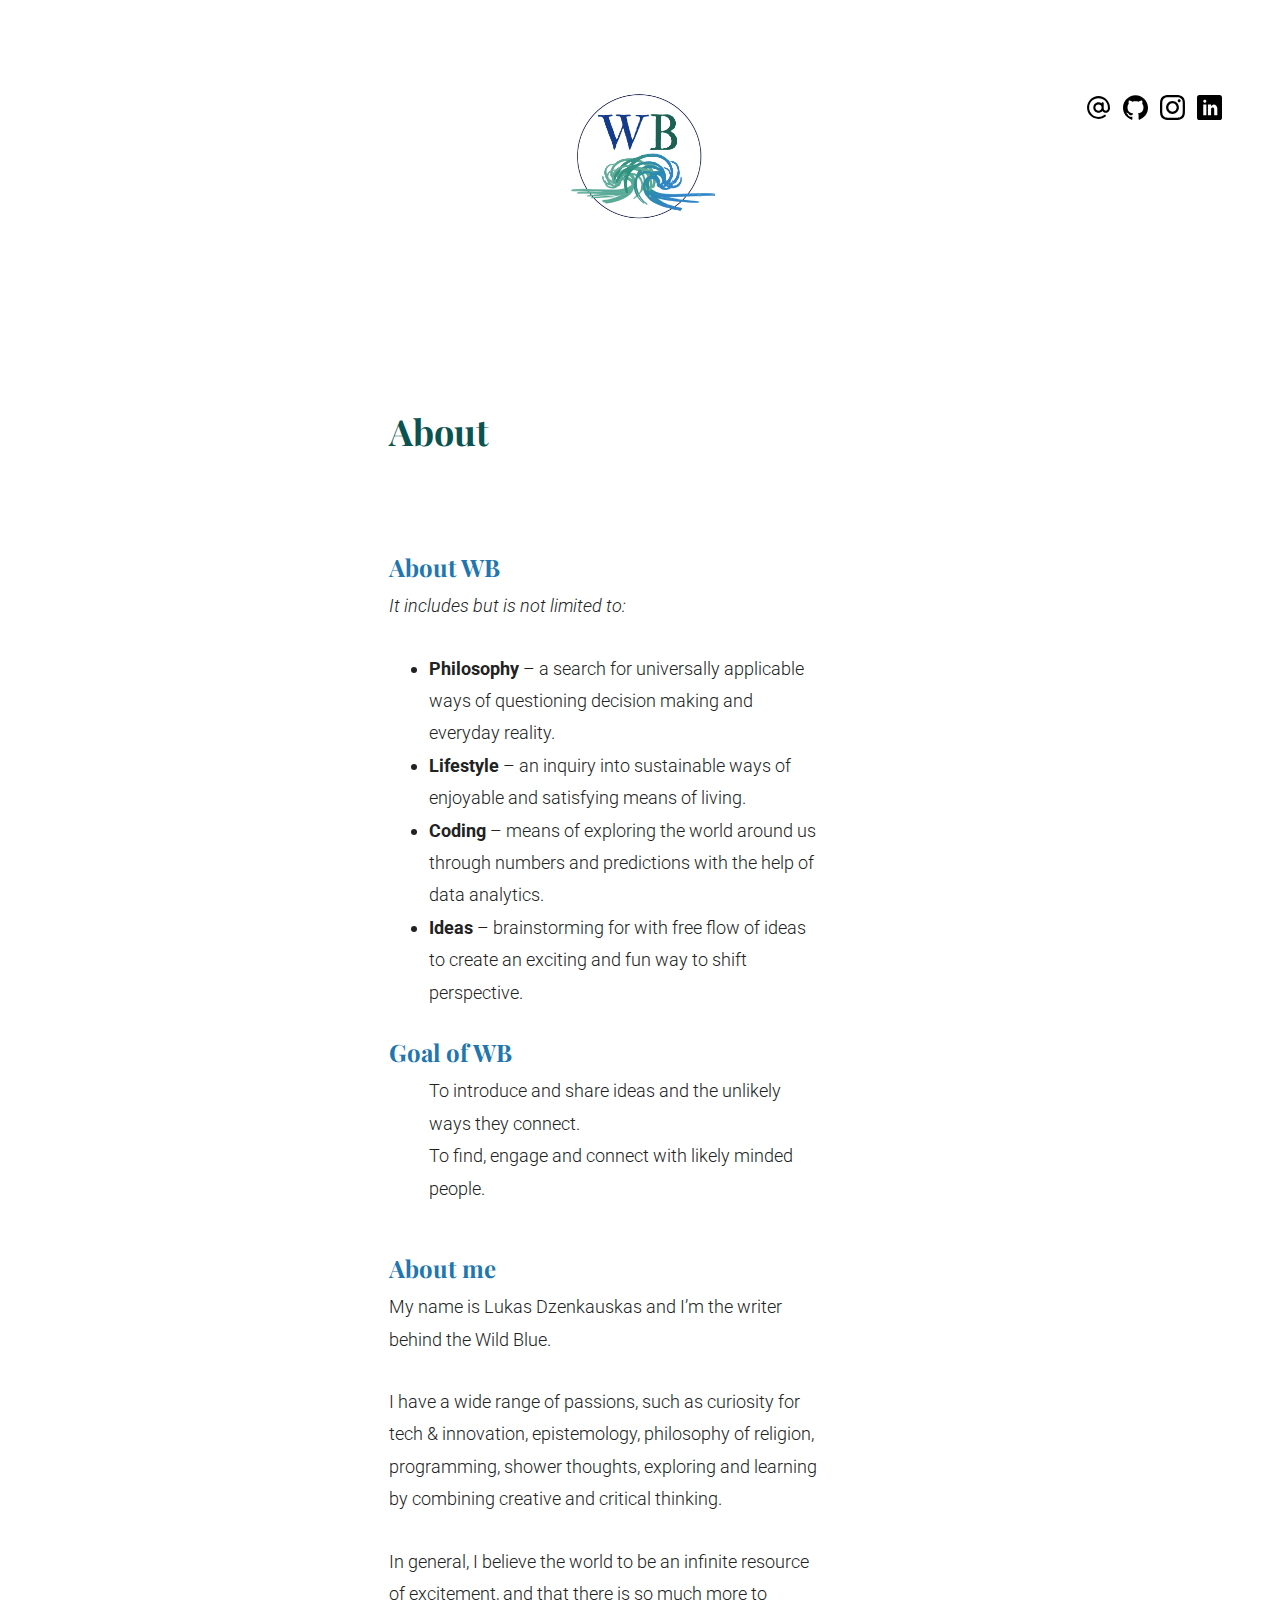
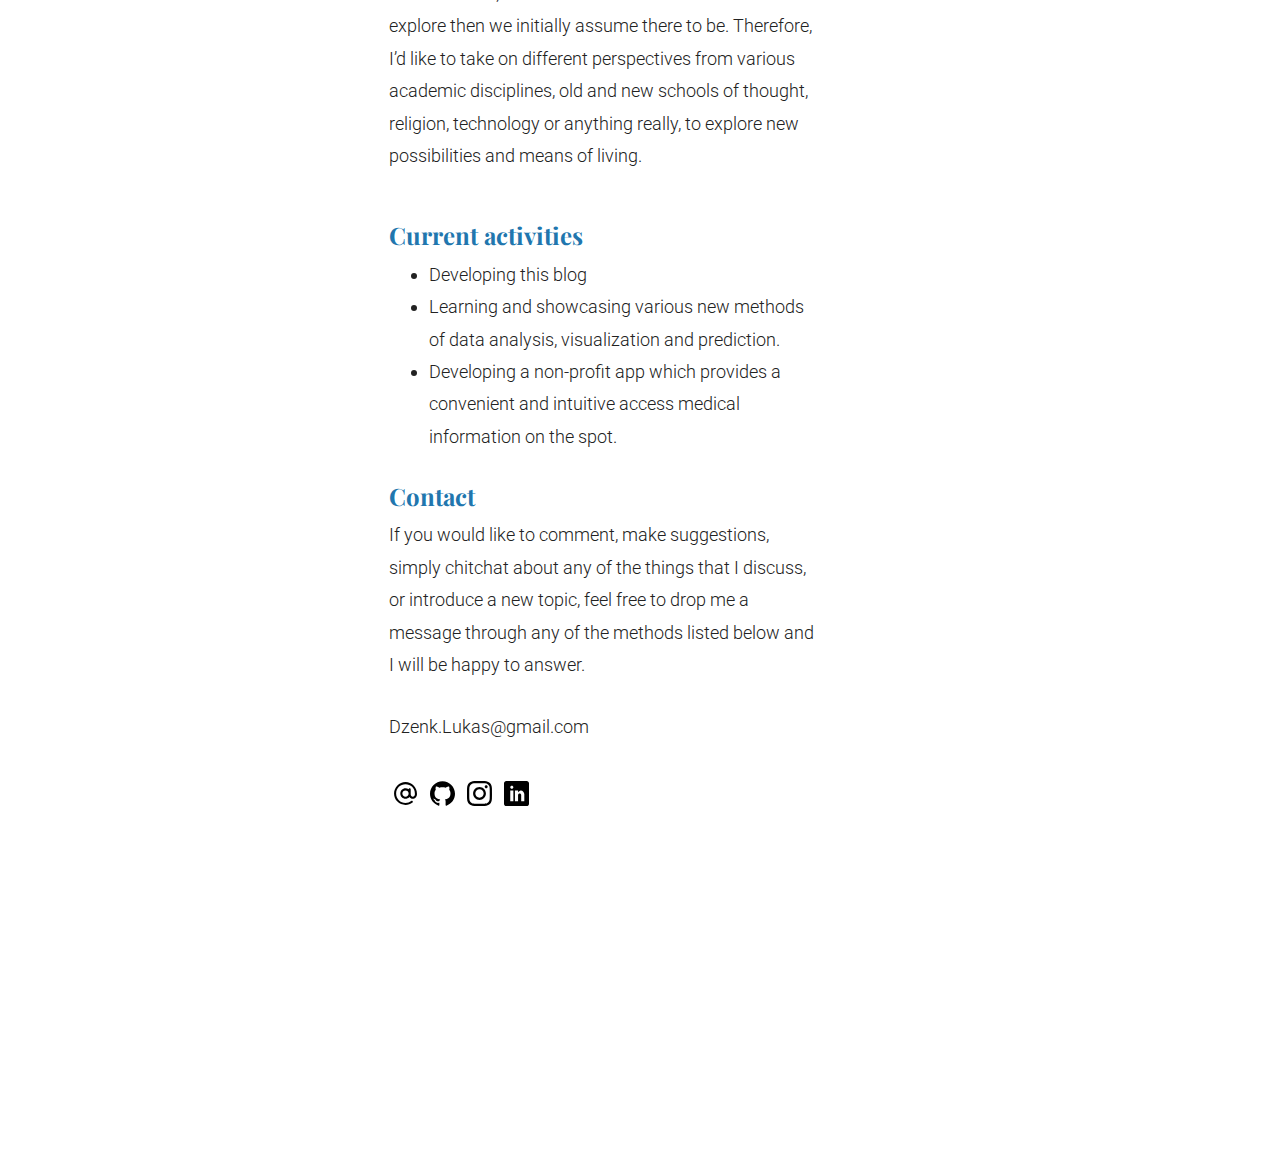
==== About.html @ efb1cafd "Add files via upload" ====
<!DOCTYPE html>
<!--[if lt IE 7]>      <html class="no-js lt-ie9 lt-ie8 lt-ie7"> <![endif]-->
<!--[if IE 7]>         <html class="no-js lt-ie9 lt-ie8"> <![endif]-->
<!--[if IE 8]>         <html class="no-js lt-ie9"> <![endif]-->
<!--[if gt IE 8]><!--> <html class="no-js"> <!--<![endif]-->
	<head>
	<meta charset="utf-8">
	<meta http-equiv="X-UA-Compatible" content="IE=edge">
	<title>WB &mdash; About</title> <!-- ########### TITLE OF THE TAB ##########-->
	<meta name="viewport" content="width=device-width, initial-scale=1">
	<meta name="description" content="Description about the blog and it's contents" /> <!-- ########### INSERT DESCRIPTION ##########-->
	<meta name="keywords" content="About me, information, contact" /> <!-- ########### INSERT KEYWORDS ##########-->
	<meta name="author" content="Lukas Dzenkauskas, L.D., WB, Wild Blue" /> <!-- ########### AUTHOR META DATA ##########-->


  	<!-- Facebook and Twitter integration -->
	<meta property="og:title" content=""/>
	<meta property="og:image" content=""/>
	<meta property="og:url" content=""/>
	<meta property="og:site_name" content="Wild Blue"/>
	<meta property="og:description" content="About"/>
	<!-- Place favicon.ico and apple-touch-icon.png in the root directory -->
	<link rel="shortcut icon" href="images/logos/favicon4.svg">
    
	<!-- Google Fonts -->
	<link href='http://fonts.googleapis.com/css?family=Playfair+Display:400,700,400italic|Roboto:400,300,700' rel='stylesheet' type='text/css'>
	<!-- Animate -->
	<link rel="stylesheet" href="css/animate.css">
	<!-- Icomoon -->
	<link rel="stylesheet" href="css/icomoon.css">
	<!-- Bootstrap  -->
	<link rel="stylesheet" href="css/bootstrap.css">

	<link rel="stylesheet" href="css/style.css">


	<!-- Modernizr JS -->
	<script src="js/modernizr-2.6.2.min.js"></script>
	<!-- FOR IE9 below -->
	<!--[if lt IE 9]>
	<script src="js/respond.min.js"></script>
	<![endif]-->

	</head>
	<body>
	<!-- END #fh5co-offcanvas -->
	<header id="fh5co-header">
		
		<div class="container-fluid">

			<div class="row">
				<!--<a href="#" class="js-fh5co-nav-toggle fh5co-nav-toggle"><i></i></a>-->
				<ul class="fh5co-social animate-box-2">
                    <li><a href="mailto:Dzenk.Lukas@gmail.com"><img src="images/SVG/at.svg" width="25px"></a></li>
                    <li><a href="https://github.com/LukasDZN"><img src="images/SVG/gh.svg" width="25px"></a></li>
                    <li><a href="https://www.instagram.com/lukasdzen/"><img src="images/SVG/ig.svg" width="25px"></a></li>
                    <li><a href="https://www.linkedin.com/in/lukasdzenkauskas/"><img src="images/SVG/linkedin.svg" width="25px"></a></li>
				</ul>
				<div class="col-lg-12 col-md-12 text-center">
                        <a href="index.html"><img src="images/logos/logo4.jpg" width="150px" class="center"></a>
                    <!--<h1 id="fh5co-logo"><a href="index.html">WBT</a></h1> <!-- ########### Website title (above article) ##########-->
				</div>

			</div>
		
		</div>

	</header>
	<!--<a href="#" class="fh5co-post-prev"><span><i class="icon-chevron-left"></i> Prev</span></a>
	<a href="#" class="fh5co-post-next"><span>Next <i class="icon-chevron-right"></i></span></a>
	<!-- END #fh5co-header --> <!-- ########### PREV AND NEXT BUTTONS ##########-->
        
	<div class="container-fluid">
        
		<div class="row fh5co-post-entry single-entry">

			<article class="col-lg-8 col-lg-offset-3 col-md-8 col-md-offset-2 col-sm-8 col-sm-offset-2 col-xs-12 col-xs-offset-0">
            
            <div class="col-lg-12 col-lg-offset- col-md-12 col-md-offset-0 col-sm-12 col-sm-offset-0 col-xs-12 col-xs-offset-0 text-left content-article">
            <h1><strong>About</strong></h1> <!-- ########### Article title ##########-->
            </div>

				<span class="fh5co-meta fh5co-date animate-box-2"></span> <!-- ########### Date of the article ##########-->
				
				<div class="col-lg-12 col-lg-offset-0 col-md-12 col-md-offset-0 col-sm-12 col-sm-offset-0 col-xs-12 col-xs-offset-0 text-left content-article">
					<div class="row">
                        
						<div class="col-lg-8 cp-r animate-box-2">
                            <h3><strong>About WB</strong></h3>
                            <p><em>It includes but is not limited to:</em></p> 
                            <ul>
                            <li><strong>Philosophy</strong> – a search for universally applicable ways of questioning decision making and everyday reality.</li>

                            <li><strong>Lifestyle</strong> – an inquiry into sustainable ways of enjoyable and satisfying means of living.</li>

                            <li><strong>Coding</strong> – means of exploring the world around us through numbers and predictions with the help of data analytics.</li> 

                            <li><strong>Ideas</strong> – brainstorming for with free flow of ideas to create an exciting and fun way to shift perspective.</li>
                            </ul>
						</div>
					</div>
                    
                    <div class="row">
						<div class="col-lg-8 cp-r animate-box-2">
                            <h3><strong>Goal of WB</strong></h3>
                            <ul>
                            <p>To introduce and share ideas and the unlikely ways they connect.<br>
                            To find, engage and connect with likely minded people.</p>
                            </ul>
						</div>
					</div>
                    
                    <div class="row">
						<div class="col-lg-8 cp-r animate-box-2">
                            <h3><strong>About me</strong></h3>
                            <p>My name is Lukas Dzenkauskas and I’m the writer behind the Wild Blue.</p>

                            <p>I have a wide range of passions, such as curiosity for tech &amp; innovation, epistemology, philosophy of religion, programming, shower thoughts, exploring and learning by combining creative and critical thinking.</p>

                            <p>In general, I believe the world to be an infinite resource of excitement, and that there is so much more to explore then we initially assume there to be. Therefore, I’d like to take on different perspectives from various academic disciplines, old and new schools of thought, religion, technology or anything really, to explore new possibilities and means of living.</p>
						</div>
					</div>
                    
                    <div class="row">
						<div class="col-lg-8 cp-r animate-box-2">
                            <h3><strong>Current activities</strong></h3>
                            <ul>
                                <li>Developing this blog</li>
                                <li>Learning and showcasing various new methods of data analysis, visualization and prediction.</li>
                                <li>Developing a non-profit app which provides a convenient and intuitive access medical information on the spot.</li>
                            </ul>
                        </div>
                    </div>
                    
                    <div class="row">
						<div class="col-lg-8 cp-r animate-box-2">
                            <h3><strong>Contact</strong></h3>
                            <p>If you would like to comment, make suggestions, simply chitchat about any of the things that I discuss, or introduce a new topic, feel free to drop me a message through any of the methods listed below and I will be happy to answer.</p>
                            <p>Dzenk.Lukas@gmail.com</p>
                            <ul class="fh5co-social">
                            <li><a href="mailto:Dzenk.Lukas@gmail.com"><img src="images/SVG/at.svg" width="25px"></a></li>
                            <li><a href="https://github.com/LukasDZN"><img src="images/SVG/gh.svg" width="25px"></a></li>
                            <li><a href="https://www.instagram.com/lukasdzen/"><img src="images/SVG/ig.svg" width="25px"></a></li>
                            <li><a href="https://www.linkedin.com/in/lukasdzenkauskas/"><img src="images/SVG/linkedin.svg" width="25px"></a></li>
                            </ul>
                        </div>
                    </div>
                        
                    <div class="container-fluid">
			         <div class="row">
                    <div><p><font color="white">.</font></p></div>
			         </div>
		              </div>
				    </div>
            </article>
        </div>
	</div>

	<footer id="fh5co-footer">
		<p><small><br></small></p> <!-- ########### End signature ##########-->
	</footer>
	
	<!-- jQuery -->
	<script src="js/jquery.min.js"></script>
	<!-- jQuery Easing -->
	<script src="js/jquery.easing.1.3.js"></script>
	<!-- Bootstrap -->
	<script src="js/bootstrap.min.js"></script>
	<!-- Waypoints -->
	<script src="js/jquery.waypoints.min.js"></script>
	<!-- Main JS -->
	<script src="js/main.js"></script>

	</body>
</html>
---- css/icomoon.css ----
@font-face {
    font-family: 'icomoon';
    src:    url('../fonts/icomoon/icomoon.eot?85cwyn');
    src:    url('../fonts/icomoon/icomoon.eot?85cwyn#iefix') format('embedded-opentype'),
        url('../fonts/icomoon/icomoon.ttf?85cwyn') format('truetype'),
        url('../fonts/icomoon/icomoon.woff?85cwyn') format('woff'),
        url('../fonts/icomoon/icomoon.svg?85cwyn#icomoon') format('svg');
    font-weight: normal;
    font-style: normal;
}

[class^="icon-"], [class*=" icon-"] {
    /* use !important to prevent issues with browser extensions that change fonts */
    font-family: 'icomoon' !important;
    speak: none;
    font-style: normal;
    font-weight: normal;
    font-variant: normal;
    text-transform: none;
    line-height: 1;

    /* Better Font Rendering =========== */
    -webkit-font-smoothing: antialiased;
    -moz-osx-font-smoothing: grayscale;
}

.icon-add-to-list:before {
    content: "\e900";
}
.icon-classic-computer:before {
    content: "\e901";
}
.icon-controller-fast-backward:before {
    content: "\e902";
}
.icon-creative-commons-attribution:before {
    content: "\e903";
}
.icon-creative-commons-noderivs:before {
    content: "\e904";
}
.icon-creative-commons-noncommercial-eu:before {
    content: "\e905";
}
.icon-creative-commons-noncommercial-us:before {
    content: "\e906";
}
.icon-creative-commons-public-domain:before {
    content: "\e907";
}
.icon-creative-commons-remix:before {
    content: "\e908";
}
.icon-creative-commons-share:before {
    content: "\e909";
}
.icon-creative-commons-sharealike:before {
    content: "\e90a";
}
.icon-creative-commons:before {
    content: "\e90b";
}
.icon-document-landscape:before {
    content: "\e90c";
}
.icon-remove-user:before {
    content: "\e90d";
}
.icon-warning:before {
    content: "\e90e";
}
.icon-arrow-bold-down:before {
    content: "\e90f";
}
.icon-arrow-bold-left:before {
    content: "\e910";
}
.icon-arrow-bold-right:before {
    content: "\e911";
}
.icon-arrow-bold-up:before {
    content: "\e912";
}
.icon-arrow-down:before {
    content: "\e913";
}
.icon-arrow-left:before {
    content: "\e914";
}
.icon-arrow-long-down:before {
    content: "\e915";
}
.icon-arrow-long-left:before {
    content: "\e916";
}
.icon-arrow-long-right:before {
    content: "\e917";
}
.icon-arrow-long-up:before {
    content: "\e918";
}
.icon-arrow-right:before {
    content: "\e919";
}
.icon-arrow-up:before {
    content: "\e91a";
}
.icon-arrow-with-circle-down:before {
    content: "\e91b";
}
.icon-arrow-with-circle-left:before {
    content: "\e91c";
}
.icon-arrow-with-circle-right:before {
    content: "\e91d";
}
.icon-arrow-with-circle-up:before {
    content: "\e91e";
}
.icon-bookmark:before {
    content: "\e91f";
}
.icon-bookmarks:before {
    content: "\e920";
}
.icon-chevron-down:before {
    content: "\e921";
}
.icon-chevron-left:before {
    content: "\e922";
}
.icon-chevron-right:before {
    content: "\e923";
}
.icon-chevron-small-down:before {
    content: "\e924";
}
.icon-chevron-small-left:before {
    content: "\e925";
}
.icon-chevron-small-right:before {
    content: "\e926";
}
.icon-chevron-small-up:before {
    content: "\e927";
}
.icon-chevron-thin-down:before {
    content: "\e928";
}
.icon-chevron-thin-left:before {
    content: "\e929";
}
.icon-chevron-thin-right:before {
    content: "\e92a";
}
.icon-chevron-thin-up:before {
    content: "\e92b";
}
.icon-chevron-up:before {
    content: "\e92c";
}
.icon-chevron-with-circle-down:before {
    content: "\e92d";
}
.icon-chevron-with-circle-left:before {
    content: "\e92e";
}
.icon-chevron-with-circle-right:before {
    content: "\e92f";
}
.icon-chevron-with-circle-up:before {
    content: "\e930";
}
.icon-cloud:before {
    content: "\e931";
}
.icon-controller-fast-forward:before {
    content: "\e932";
}
.icon-controller-jump-to-start:before {
    content: "\e933";
}
.icon-controller-next:before {
    content: "\e934";
}
.icon-controller-paus:before {
    content: "\e935";
}
.icon-controller-play:before {
    content: "\e936";
}
.icon-controller-record:before {
    content: "\e937";
}
.icon-controller-stop:before {
    content: "\e938";
}
.icon-controller-volume:before {
    content: "\e939";
}
.icon-dot-single:before {
    content: "\e93a";
}
.icon-dots-three-horizontal:before {
    content: "\e93b";
}
.icon-dots-three-vertical:before {
    content: "\e93c";
}
.icon-dots-two-horizontal:before {
    content: "\e93d";
}
.icon-dots-two-vertical:before {
    content: "\e93e";
}
.icon-download:before {
    content: "\e93f";
}
.icon-emoji-flirt:before {
    content: "\e940";
}
.icon-flow-branch:before {
    content: "\e941";
}
.icon-flow-cascade:before {
    content: "\e942";
}
.icon-flow-line:before {
    content: "\e943";
}
.icon-flow-parallel:before {
    content: "\e944";
}
.icon-flow-tree:before {
    content: "\e945";
}
.icon-install:before {
    content: "\e946";
}
.icon-layers:before {
    content: "\e947";
}
.icon-open-book:before {
    content: "\e948";
}
.icon-resize-100:before {
    content: "\e949";
}
.icon-resize-full-screen:before {
    content: "\e94a";
}
.icon-save:before {
    content: "\e94b";
}
.icon-select-arrows:before {
    content: "\e94c";
}
.icon-sound-mute:before {
    content: "\e94d";
}
.icon-sound:before {
    content: "\e94e";
}
.icon-trash:before {
    content: "\e94f";
}
.icon-triangle-down:before {
    content: "\e950";
}
.icon-triangle-left:before {
    content: "\e951";
}
.icon-triangle-right:before {
    content: "\e952";
}
.icon-triangle-up:before {
    content: "\e953";
}
.icon-uninstall:before {
    content: "\e954";
}
.icon-upload-to-cloud:before {
    content: "\e955";
}
.icon-upload:before {
    content: "\e956";
}
.icon-add-user:before {
    content: "\e957";
}
.icon-address:before {
    content: "\e958";
}
.icon-adjust:before {
    content: "\e959";
}
.icon-air:before {
    content: "\e95a";
}
.icon-aircraft-landing:before {
    content: "\e95b";
}
.icon-aircraft-take-off:before {
    content: "\e95c";
}
.icon-aircraft:before {
    content: "\e95d";
}
.icon-align-bottom:before {
    content: "\e95e";
}
.icon-align-horizontal-middle:before {
    content: "\e95f";
}
.icon-align-left:before {
    content: "\e960";
}
.icon-align-right:before {
    content: "\e961";
}
.icon-align-top:before {
    content: "\e962";
}
.icon-align-vertical-middle:before {
    content: "\e963";
}
.icon-archive:before {
    content: "\e964";
}
.icon-area-graph:before {
    content: "\e965";
}
.icon-attachment:before {
    content: "\e966";
}
.icon-awareness-ribbon:before {
    content: "\e967";
}
.icon-back-in-time:before {
    content: "\e968";
}
.icon-back:before {
    content: "\e969";
}
.icon-bar-graph:before {
    content: "\e96a";
}
.icon-battery:before {
    content: "\e96b";
}
.icon-beamed-note:before {
    content: "\e96c";
}
.icon-bell:before {
    content: "\e96d";
}
.icon-blackboard:before {
    content: "\e96e";
}
.icon-block:before {
    content: "\e96f";
}
.icon-book:before {
    content: "\e970";
}
.icon-bowl:before {
    content: "\e971";
}
.icon-box:before {
    content: "\e972";
}
.icon-briefcase:before {
    content: "\e973";
}
.icon-browser:before {
    content: "\e974";
}
.icon-brush:before {
    content: "\e975";
}
.icon-bucket:before {
    content: "\e976";
}
.icon-cake:before {
    content: "\e977";
}
.icon-calculator:before {
    content: "\e978";
}
.icon-calendar:before {
    content: "\e979";
}
.icon-camera:before {
    content: "\e97a";
}
.icon-ccw:before {
    content: "\e97b";
}
.icon-chat:before {
    content: "\e97c";
}
.icon-check:before {
    content: "\e97d";
}
.icon-circle-with-cross:before {
    content: "\e97e";
}
.icon-circle-with-minus:before {
    content: "\e97f";
}
.icon-circle-with-plus:before {
    content: "\e980";
}
.icon-circle:before {
    content: "\e981";
}
.icon-circular-graph:before {
    content: "\e982";
}
.icon-clapperboard:before {
    content: "\e983";
}
.icon-clipboard:before {
    content: "\e984";
}
.icon-clock:before {
    content: "\e985";
}
.icon-code:before {
    content: "\e986";
}
.icon-cog:before {
    content: "\e987";
}
.icon-colours:before {
    content: "\e988";
}
.icon-compass:before {
    content: "\e989";
}
.icon-copy:before {
    content: "\e98a";
}
.icon-credit-card:before {
    content: "\e98b";
}
.icon-credit:before {
    content: "\e98c";
}
.icon-cross:before {
    content: "\e98d";
}
.icon-cup:before {
    content: "\e98e";
}
.icon-cw:before {
    content: "\e98f";
}
.icon-cycle:before {
    content: "\e990";
}
.icon-database:before {
    content: "\e991";
}
.icon-dial-pad:before {
    content: "\e992";
}
.icon-direction:before {
    content: "\e993";
}
.icon-document:before {
    content: "\e994";
}
.icon-documents:before {
    content: "\e995";
}
.icon-drink:before {
    content: "\e996";
}
.icon-drive:before {
    content: "\e997";
}
.icon-drop:before {
    content: "\e998";
}
.icon-edit:before {
    content: "\e999";
}
.icon-email:before {
    content: "\e99a";
}
.icon-emoji-happy:before {
    content: "\e99b";
}
.icon-emoji-neutral:before {
    content: "\e99c";
}
.icon-emoji-sad:before {
    content: "\e99d";
}
.icon-erase:before {
    content: "\e99e";
}
.icon-eraser:before {
    content: "\e99f";
}
.icon-export:before {
    content: "\e9a0";
}
.icon-eye:before {
    content: "\e9a1";
}
.icon-feather:before {
    content: "\e9a2";
}
.icon-flag:before {
    content: "\e9a3";
}
.icon-flash:before {
    content: "\e9a4";
}
.icon-flashlight:before {
    content: "\e9a5";
}
.icon-flat-brush:before {
    content: "\e9a6";
}
.icon-folder-images:before {
    content: "\e9a7";
}
.icon-folder-music:before {
    content: "\e9a8";
}
.icon-folder-video:before {
    content: "\e9a9";
}
.icon-folder:before {
    content: "\e9aa";
}
.icon-forward:before {
    content: "\e9ab";
}
.icon-funnel:before {
    content: "\e9ac";
}
.icon-game-controller:before {
    content: "\e9ad";
}
.icon-gauge:before {
    content: "\e9ae";
}
.icon-globe:before {
    content: "\e9af";
}
.icon-graduation-cap:before {
    content: "\e9b0";
}
.icon-grid:before {
    content: "\e9b1";
}
.icon-hair-cross:before {
    content: "\e9b2";
}
.icon-hand:before {
    content: "\e9b3";
}
.icon-heart-outlined:before {
    content: "\e9b4";
}
.icon-heart:before {
    content: "\e9b5";
}
.icon-help-with-circle:before {
    content: "\e9b6";
}
.icon-help:before {
    content: "\e9b7";
}
.icon-home:before {
    content: "\e9b8";
}
.icon-hour-glass:before {
    content: "\e9b9";
}
.icon-image-inverted:before {
    content: "\e9ba";
}
.icon-image:before {
    content: "\e9bb";
}
.icon-images:before {
    content: "\e9bc";
}
.icon-inbox:before {
    content: "\e9bd";
}
.icon-infinity:before {
    content: "\e9be";
}
.icon-info-with-circle:before {
    content: "\e9bf";
}
.icon-info:before {
    content: "\e9c0";
}
.icon-key:before {
    content: "\e9c1";
}
.icon-keyboard:before {
    content: "\e9c2";
}
.icon-lab-flask:before {
    content: "\e9c3";
}
.icon-landline:before {
    content: "\e9c4";
}
.icon-language:before {
    content: "\e9c5";
}
.icon-laptop:before {
    content: "\e9c6";
}
.icon-leaf:before {
    content: "\e9c7";
}
.icon-level-down:before {
    content: "\e9c8";
}
.icon-level-up:before {
    content: "\e9c9";
}
.icon-lifebuoy:before {
    content: "\e9ca";
}
.icon-light-bulb:before {
    content: "\e9cb";
}
.icon-light-down:before {
    content: "\e9cc";
}
.icon-light-up:before {
    content: "\e9cd";
}
.icon-line-graph:before {
    content: "\e9ce";
}
.icon-link:before {
    content: "\e9cf";
}
.icon-list:before {
    content: "\e9d0";
}
.icon-location-pin:before {
    content: "\e9d1";
}
.icon-location:before {
    content: "\e9d2";
}
.icon-lock-open:before {
    content: "\e9d3";
}
.icon-lock:before {
    content: "\e9d4";
}
.icon-log-out:before {
    content: "\e9d5";
}
.icon-login:before {
    content: "\e9d6";
}
.icon-loop:before {
    content: "\e9d7";
}
.icon-magnet:before {
    content: "\e9d8";
}
.icon-magnifying-glass:before {
    content: "\e9d9";
}
.icon-mail:before {
    content: "\e9da";
}
.icon-man:before {
    content: "\e9db";
}
.icon-map:before {
    content: "\e9dc";
}
.icon-mask:before {
    content: "\e9dd";
}
.icon-medal:before {
    content: "\e9de";
}
.icon-megaphone:before {
    content: "\e9df";
}
.icon-menu:before {
    content: "\e9e0";
}
.icon-message:before {
    content: "\e9e1";
}
.icon-mic:before {
    content: "\e9e2";
}
.icon-minus:before {
    content: "\e9e3";
}
.icon-mobile:before {
    content: "\e9e4";
}
.icon-modern-mic:before {
    content: "\e9e5";
}
.icon-moon:before {
    content: "\e9e6";
}
.icon-mouse:before {
    content: "\e9e7";
}
.icon-music:before {
    content: "\e9e8";
}
.icon-network:before {
    content: "\e9e9";
}
.icon-new-message:before {
    content: "\e9ea";
}
.icon-new:before {
    content: "\e9eb";
}
.icon-news:before {
    content: "\e9ec";
}
.icon-note:before {
    content: "\e9ed";
}
.icon-notification:before {
    content: "\e9ee";
}
.icon-old-mobile:before {
    content: "\e9ef";
}
.icon-old-phone:before {
    content: "\e9f0";
}
.icon-palette:before {
    content: "\e9f1";
}
.icon-paper-plane:before {
    content: "\e9f2";
}
.icon-pencil:before {
    content: "\e9f3";
}
.icon-phone:before {
    content: "\e9f4";
}
.icon-pie-chart:before {
    content: "\e9f5";
}
.icon-pin:before {
    content: "\e9f6";
}
.icon-plus:before {
    content: "\e9f7";
}
.icon-popup:before {
    content: "\e9f8";
}
.icon-power-plug:before {
    content: "\e9f9";
}
.icon-price-ribbon:before {
    content: "\e9fa";
}
.icon-price-tag:before {
    content: "\e9fb";
}
.icon-print:before {
    content: "\e9fc";
}
.icon-progress-empty:before {
    content: "\e9fd";
}
.icon-progress-full:before {
    content: "\e9fe";
}
.icon-progress-one:before {
    content: "\e9ff";
}
.icon-progress-two:before {
    content: "\ea00";
}
.icon-publish:before {
    content: "\ea01";
}
.icon-quote:before {
    content: "\ea02";
}
.icon-radio:before {
    content: "\ea03";
}
.icon-reply-all:before {
    content: "\ea04";
}
.icon-reply:before {
    content: "\ea05";
}
.icon-retweet:before {
    content: "\ea06";
}
.icon-rocket:before {
    content: "\ea07";
}
.icon-round-brush:before {
    content: "\ea08";
}
.icon-rss:before {
    content: "\ea09";
}
.icon-ruler:before {
    content: "\ea0a";
}
.icon-scissors:before {
    content: "\ea0b";
}
.icon-share-alternitive:before {
    content: "\ea0c";
}
.icon-share:before {
    content: "\ea0d";
}
.icon-shareable:before {
    content: "\ea0e";
}
.icon-shield:before {
    content: "\ea0f";
}
.icon-shop:before {
    content: "\ea10";
}
.icon-shopping-bag:before {
    content: "\ea11";
}
.icon-shopping-basket:before {
    content: "\ea12";
}
.icon-shopping-cart:before {
    content: "\ea13";
}
.icon-shuffle:before {
    content: "\ea14";
}
.icon-signal:before {
    content: "\ea15";
}
.icon-sound-mix:before {
    content: "\ea16";
}
.icon-sports-club:before {
    content: "\ea17";
}
.icon-spreadsheet:before {
    content: "\ea18";
}
.icon-squared-cross:before {
    content: "\ea19";
}
.icon-squared-minus:before {
    content: "\ea1a";
}
.icon-squared-plus:before {
    content: "\ea1b";
}
.icon-star-outlined:before {
    content: "\ea1c";
}
.icon-star:before {
    content: "\ea1d";
}
.icon-stopwatch:before {
    content: "\ea1e";
}
.icon-suitcase:before {
    content: "\ea1f";
}
.icon-swap:before {
    content: "\ea20";
}
.icon-sweden:before {
    content: "\ea21";
}
.icon-switch:before {
    content: "\ea22";
}
.icon-tablet:before {
    content: "\ea23";
}
.icon-tag:before {
    content: "\ea24";
}
.icon-text-document-inverted:before {
    content: "\ea25";
}
.icon-text-document:before {
    content: "\ea26";
}
.icon-text:before {
    content: "\ea27";
}
.icon-thermometer:before {
    content: "\ea28";
}
.icon-thumbs-down:before {
    content: "\ea29";
}
.icon-thumbs-up:before {
    content: "\ea2a";
}
.icon-thunder-cloud:before {
    content: "\ea2b";
}
.icon-ticket:before {
    content: "\ea2c";
}
.icon-time-slot:before {
    content: "\ea2d";
}
.icon-tools:before {
    content: "\ea2e";
}
.icon-traffic-cone:before {
    content: "\ea2f";
}
.icon-tree:before {
    content: "\ea30";
}
.icon-trophy:before {
    content: "\ea31";
}
.icon-tv:before {
    content: "\ea32";
}
.icon-typing:before {
    content: "\ea33";
}
.icon-unread:before {
    content: "\ea34";
}
.icon-untag:before {
    content: "\ea35";
}
.icon-user:before {
    content: "\ea36";
}
.icon-users:before {
    content: "\ea37";
}
.icon-v-card:before {
    content: "\ea38";
}
.icon-video:before {
    content: "\ea39";
}
.icon-vinyl:before {
    content: "\ea3a";
}
.icon-voicemail:before {
    content: "\ea3b";
}
.icon-wallet:before {
    content: "\ea3c";
}
.icon-water:before {
    content: "\ea3d";
}
.icon-px-with-circle:before {
    content: "\ea3e";
}
.icon-px:before {
    content: "\ea3f";
}
.icon-basecamp:before {
    content: "\ea40";
}
.icon-behance:before {
    content: "\ea41";
}
.icon-creative-cloud:before {
    content: "\ea42";
}
.icon-dropbox:before {
    content: "\ea43";
}
.icon-evernote:before {
    content: "\ea44";
}
.icon-flattr:before {
    content: "\ea45";
}
.icon-foursquare:before {
    content: "\ea46";
}
.icon-google-drive:before {
    content: "\ea47";
}
.icon-google-hangouts:before {
    content: "\ea48";
}
.icon-grooveshark:before {
    content: "\ea49";
}
.icon-icloud:before {
    content: "\ea4a";
}
.icon-mixi:before {
    content: "\ea4b";
}
.icon-onedrive:before {
    content: "\ea4c";
}
.icon-paypal:before {
    content: "\ea4d";
}
.icon-picasa:before {
    content: "\ea4e";
}
.icon-qq:before {
    content: "\ea4f";
}
.icon-rdio-with-circle:before {
    content: "\ea50";
}
.icon-renren:before {
    content: "\ea51";
}
.icon-scribd:before {
    content: "\ea52";
}
.icon-sina-weibo:before {
    content: "\ea53";
}
.icon-skype-with-circle:before {
    content: "\ea54";
}
.icon-skype:before {
    content: "\ea55";
}
.icon-slideshare:before {
    content: "\ea56";
}
.icon-smashing:before {
    content: "\ea57";
}
.icon-soundcloud:before {
    content: "\ea58";
}
.icon-spotify-with-circle:before {
    content: "\ea59";
}
.icon-spotify:before {
    content: "\ea5a";
}
.icon-swarm:before {
    content: "\ea5b";
}
.icon-vine-with-circle:before {
    content: "\ea5c";
}
.icon-vine:before {
    content: "\ea5d";
}
.icon-vk-alternitive:before {
    content: "\ea5e";
}
.icon-vk-with-circle:before {
    content: "\ea5f";
}
.icon-vk:before {
    content: "\ea60";
}
.icon-xing-with-circle:before {
    content: "\ea61";
}
.icon-xing:before {
    content: "\ea62";
}
.icon-yelp:before {
    content: "\ea63";
}
.icon-dribbble-with-circle:before {
    content: "\ea64";
}
.icon-dribbble:before {
    content: "\ea65";
}
.icon-facebook-with-circle:before {
    content: "\ea66";
}
.icon-facebook:before {
    content: "\ea67";
}
.icon-flickr-with-circle:before {
    content: "\ea68";
}
.icon-flickr:before {
    content: "\ea69";
}
.icon-github-with-circle:before {
    content: "\ea6a";
}
.icon-github:before {
    content: "\ea6b";
}
.icon-google-with-circle:before {
    content: "\ea6c";
}
.icon-google:before {
    content: "\ea6d";
}
.icon-instagram-with-circle:before {
    content: "\ea6e";
}
.icon-instagram:before {
    content: "\ea6f";
}
.icon-lastfm-with-circle:before {
    content: "\ea70";
}
.icon-lastfm:before {
    content: "\ea71";
}
.icon-linkedin-with-circle:before {
    content: "\ea72";
}
.icon-linkedin:before {
    content: "\ea73";
}
.icon-pinterest-with-circle:before {
    content: "\ea74";
}
.icon-pinterest:before {
    content: "\ea75";
}
.icon-rdio:before {
    content: "\ea76";
}
.icon-stumbleupon-with-circle:before {
    content: "\ea77";
}
.icon-stumbleupon:before {
    content: "\ea78";
}
.icon-tumblr-with-circle:before {
    content: "\ea79";
}
.icon-tumblr:before {
    content: "\ea7a";
}
.icon-twitter-with-circle:before {
    content: "\ea7b";
}
.icon-twitter:before {
    content: "\ea7c";
}
.icon-vimeo-with-circle:before {
    content: "\ea7d";
}
.icon-vimeo:before {
    content: "\ea7e";
}
.icon-youtube-with-circle:before {
    content: "\ea7f";
}
.icon-youtube:before {
    content: "\ea80";
}
.icon-eye3:before {
    content: "\e000";
}
.icon-paper-clip:before {
    content: "\e001";
}
.icon-mail2:before {
    content: "\e002";
}
.icon-toggle:before {
    content: "\e003";
}
.icon-layout:before {
    content: "\e004";
}
.icon-link2:before {
    content: "\e005";
}
.icon-bell3:before {
    content: "\e006";
}
.icon-lock2:before {
    content: "\e007";
}
.icon-unlock:before {
    content: "\e008";
}
.icon-ribbon:before {
    content: "\e009";
}
.icon-image3:before {
    content: "\e010";
}
.icon-signal2:before {
    content: "\e011";
}
.icon-target2:before {
    content: "\e012";
}
.icon-clipboard2:before {
    content: "\e013";
}
.icon-clock3:before {
    content: "\e014";
}
.icon-watch:before {
    content: "\e015";
}
.icon-air-play:before {
    content: "\e016";
}
.icon-camera3:before {
    content: "\e017";
}
.icon-video2:before {
    content: "\e018";
}
.icon-disc:before {
    content: "\e019";
}
.icon-printer2:before {
    content: "\e020";
}
.icon-monitor2:before {
    content: "\e021";
}
.icon-server:before {
    content: "\e022";
}
.icon-cog3:before {
    content: "\e023";
}
.icon-heart3:before {
    content: "\e024";
}
.icon-paragraph:before {
    content: "\e025";
}
.icon-align-justify:before {
    content: "\e026";
}
.icon-align-left2:before {
    content: "\e027";
}
.icon-align-center:before {
    content: "\e028";
}
.icon-align-right2:before {
    content: "\e029";
}
.icon-book3:before {
    content: "\e030";
}
.icon-layers2:before {
    content: "\e031";
}
.icon-stack:before {
    content: "\e032";
}
.icon-stack-2:before {
    content: "\e033";
}
.icon-paper:before {
    content: "\e034";
}
.icon-paper-stack:before {
    content: "\e035";
}
.icon-search2:before {
    content: "\e036";
}
.icon-zoom-in:before {
    content: "\e037";
}
.icon-zoom-out:before {
    content: "\e038";
}
.icon-reply3:before {
    content: "\e039";
}
.icon-circle-plus:before {
    content: "\e040";
}
.icon-circle-minus:before {
    content: "\e041";
}
.icon-circle-check:before {
    content: "\e042";
}
.icon-circle-cross:before {
    content: "\e043";
}
.icon-square-plus:before {
    content: "\e044";
}
.icon-square-minus:before {
    content: "\e045";
}
.icon-square-check:before {
    content: "\e046";
}
.icon-square-cross:before {
    content: "\e047";
}
.icon-microphone2:before {
    content: "\e048";
}
.icon-record:before {
    content: "\e049";
}
.icon-skip-back:before {
    content: "\e050";
}
.icon-rewind:before {
    content: "\e051";
}
.icon-play2:before {
    content: "\e052";
}
.icon-pause:before {
    content: "\e053";
}
.icon-stop:before {
    content: "\e054";
}
.icon-fast-forward2:before {
    content: "\e055";
}
.icon-skip-forward:before {
    content: "\e056";
}
.icon-shuffle2:before {
    content: "\e057";
}
.icon-repeat:before {
    content: "\e058";
}
.icon-folder3:before {
    content: "\e059";
}
.icon-umbrella:before {
    content: "\e060";
}
.icon-moon3:before {
    content: "\e061";
}
.icon-thermometer2:before {
    content: "\e062";
}
.icon-drop2:before {
    content: "\e063";
}
.icon-sun2:before {
    content: "\e064";
}
.icon-cloud3:before {
    content: "\e065";
}
.icon-cloud-upload:before {
    content: "\e066";
}
.icon-cloud-download:before {
    content: "\e067";
}
.icon-upload3:before {
    content: "\e068";
}
.icon-download3:before {
    content: "\e069";
}
.icon-location3:before {
    content: "\e070";
}
.icon-location-2:before {
    content: "\e071";
}
.icon-map2:before {
    content: "\e072";
}
.icon-battery2:before {
    content: "\e073";
}
.icon-head:before {
    content: "\e074";
}
.icon-briefcase2:before {
    content: "\e075";
}
.icon-speech-bubble:before {
    content: "\e076";
}
.icon-anchor:before {
    content: "\e077";
}
.icon-globe2:before {
    content: "\e078";
}
.icon-box3:before {
    content: "\e079";
}
.icon-reload:before {
    content: "\e080";
}
.icon-share2:before {
    content: "\e081";
}
.icon-marquee:before {
    content: "\e082";
}
.icon-marquee-plus:before {
    content: "\e083";
}
.icon-marquee-minus:before {
    content: "\e084";
}
.icon-tag3:before {
    content: "\e085";
}
.icon-power:before {
    content: "\e086";
}
.icon-command:before {
    content: "\e087";
}
.icon-alt:before {
    content: "\e088";
}
.icon-esc:before {
    content: "\e089";
}
.icon-bar-graph2:before {
    content: "\e090";
}
.icon-bar-graph-2:before {
    content: "\e091";
}
.icon-pie-graph:before {
    content: "\e092";
}
.icon-star2:before {
    content: "\e093";
}
.icon-arrow-left2:before {
    content: "\e094";
}
.icon-arrow-right2:before {
    content: "\e095";
}
.icon-arrow-up2:before {
    content: "\e096";
}
.icon-arrow-down2:before {
    content: "\e097";
}
.icon-volume:before {
    content: "\e098";
}
.icon-mute:before {
    content: "\e099";
}
.icon-content-right:before {
    content: "\e100";
}
.icon-content-left:before {
    content: "\e101";
}
.icon-grid2:before {
    content: "\e102";
}
.icon-grid-2:before {
    content: "\e103";
}
.icon-columns:before {
    content: "\e104";
}
.icon-loader:before {
    content: "\e105";
}
.icon-bag:before {
    content: "\e106";
}
.icon-ban:before {
    content: "\e107";
}
.icon-flag3:before {
    content: "\e108";
}
.icon-trash3:before {
    content: "\e109";
}
.icon-expand:before {
    content: "\e110";
}
.icon-contract:before {
    content: "\e111";
}
.icon-maximize:before {
    content: "\e112";
}
.icon-minimize:before {
    content: "\e113";
}
.icon-plus3:before {
    content: "\e114";
}
.icon-minus2:before {
    content: "\e115";
}
.icon-check2:before {
    content: "\e116";
}
.icon-cross3:before {
    content: "\e117";
}
.icon-move:before {
    content: "\e118";
}
.icon-delete:before {
    content: "\e119";
}
.icon-menu2:before {
    content: "\e120";
}
.icon-archive2:before {
    content: "\e121";
}
.icon-inbox2:before {
    content: "\e122";
}
.icon-outbox:before {
    content: "\e123";
}
.icon-file:before {
    content: "\e124";
}
.icon-file-add:before {
    content: "\e125";
}
.icon-file-subtract:before {
    content: "\e126";
}
.icon-help2:before {
    content: "\e127";
}
.icon-open:before {
    content: "\e128";
}
.icon-ellipsis:before {
    content: "\e129";
}
---- css/style.css ----
@font-face {
  font-family: 'icomoon';
  src: url("../fonts/icomoon/icomoon.eot?srf3rx");
  src: url("../fonts/icomoon/icomoon.eot?srf3rx#iefix") format("embedded-opentype"), url("../fonts/icomoon/icomoon.ttf?srf3rx") format("truetype"), url("../fonts/icomoon/icomoon.woff?srf3rx") format("woff"), url("../fonts/icomoon/icomoon.svg?srf3rx#icomoon") format("svg");
  font-weight: normal;
  font-style: normal;
}
html {
  background: #fff;
}

body {
  font-family: "Roboto", arial, sans-serif;
  font-size: 18px;
  font-weight: 300;
  line-height: 1.8;
  color: #222;
  background: #fff;
}
body.fh5co-overflow {
  overflow-x: auto;
}

::-webkit-selection {
  color: #fff;
  background: #f7c873;
}

::-moz-selection {
  color: #fff;
  background: #f7c873;
}

::selection {
  color: #fff;
  background: #E89005;
}

a {
  color: #E89005;
  -webkit-transition: 0.5s;
  -o-transition: 0.5s;
  transition: 0.5s;
}
a:hover, a:focus, a:active {
  color: #f3ac2b;
  outline: none;
  text-decoration: none;
}

h1, h2, h3, h4, h5, h6 {
  font-family: "Playfair Display", times, serif;
  color: #000;
}

/*Removed h1 and h3 from function above*/
h1 {
  font-family: "Playfair Display", times, serif;
  color: #0B5351;
}

h3 {
  font-family: "Playfair Display", times, serif;
  color: #2176AE;
}

p {
  margin-bottom: 30px;
}

.btn {
  margin-right: 4px;
  margin-bottom: 4px;
  font-family: "Playfair Display", times, serif;
  font-size: 12px;
  letter-spacing: 2px;
  text-transform: uppercase;
  font-weight: 700;
  -webkit-border-radius: 4px;
  -moz-border-radius: 4px;
  -ms-border-radius: 4px;
  border-radius: 4px;
  -webkit-transition: 0.5s;
  -o-transition: 0.5s;
  transition: 0.5s;
}
.btn.btn-md {
  padding: 10px 20px !important;
}
.btn.btn-lg {
  padding: 18px 36px !important;
}
.btn:hover, .btn:active, .btn:focus {
  box-shadow: none !important;
  outline: none !important;
}

.btn-primary {
  background: #f7c873;
  color: #fff;
  border: 2px solid #f7c873;
}
.btn-primary:hover, .btn-primary:focus, .btn-primary:active {
  background: #f6bf5b !important;
  border-color: #f6bf5b !important;
}
.btn-primary.btn-outline {
  background: transparent;
  color: #f7c873;
  border: 2px solid #f7c873;
}
.btn-primary.btn-outline:hover, .btn-primary.btn-outline:focus, .btn-primary.btn-outline:active {
  background: #f7c873;
  color: #fff;
}

.btn-success {
  background: #58ca7e;
  color: #fff;
  border: 2px solid #58ca7e;
}
.btn-success:hover, .btn-success:focus, .btn-success:active {
  background: #45c46f !important;
  border-color: #45c46f !important;
}
.btn-success.btn-outline {
  background: transparent;
  color: #58ca7e;
  border: 2px solid #58ca7e;
}
.btn-success.btn-outline:hover, .btn-success.btn-outline:focus, .btn-success.btn-outline:active {
  background: #58ca7e;
  color: #fff;
}

.btn-info {
  background: #1784fb;
  color: #fff;
  border: 2px solid #1784fb;
}
.btn-info:hover, .btn-info:focus, .btn-info:active {
  background: #0477f4 !important;
  border-color: #0477f4 !important;
}
.btn-info.btn-outline {
  background: transparent;
  color: #1784fb;
  border: 2px solid #1784fb;
}
.btn-info.btn-outline:hover, .btn-info.btn-outline:focus, .btn-info.btn-outline:active {
  background: #1784fb;
  color: #fff;
}

.btn-warning {
  background: #fed330;
  color: #fff;
  border: 2px solid #fed330;
}
.btn-warning:hover, .btn-warning:focus, .btn-warning:active {
  background: #fece17 !important;
  border-color: #fece17 !important;
}
.btn-warning.btn-outline {
  background: transparent;
  color: #fed330;
  border: 2px solid #fed330;
}
.btn-warning.btn-outline:hover, .btn-warning.btn-outline:focus, .btn-warning.btn-outline:active {
  background: #fed330;
  color: #fff;
}

.btn-danger {
  background: #fb4f59;
  color: #fff;
  border: 2px solid #fb4f59;
}
.btn-danger:hover, .btn-danger:focus, .btn-danger:active {
  background: #fa3641 !important;
  border-color: #fa3641 !important;
}
.btn-danger.btn-outline {
  background: transparent;
  color: #fb4f59;
  border: 2px solid #fb4f59;
}
.btn-danger.btn-outline:hover, .btn-danger.btn-outline:focus, .btn-danger.btn-outline:active {
  background: #fb4f59;
  color: #fff;
}

.btn-outline {
  background: none;
  border: 2px solid gray;
  font-size: 12px;
  letter-spacing: 2px;
  text-transform: uppercase;
  -webkit-transition: 0.3s;
  -o-transition: 0.3s;
  transition: 0.3s;
}
.btn-outline:hover, .btn-outline:focus, .btn-outline:active {
  box-shadow: none;
}

.form-control {
  box-shadow: none;
  background: transparent;
  border: 2px solid rgba(0, 0, 0, 0.1);
  height: 54px;
  font-size: 18px;
  font-weight: 300;
}
.form-control:active, .form-control:focus {
  outline: none;
  box-shadow: none;
  border-color: #f7c873;
}

#fh5co-header {
  padding: 3em 3em;
  float: left;
  width: 100%;
}
@media screen and (max-width: 1200px) {
  #fh5co-header {
    padding-left: 15px;
    padding-right: 15px;
  }
}
@media screen and (max-width: 480px) {
  #fh5co-header {
    padding-bottom: 5em !important;
  }
}
#fh5co-header .fh5co-nav-toggle {
  position: absolute;
  top: 4.2em;
  left: 3em;
  z-index: 99;
}
@media screen and (max-width: 1200px) {
  #fh5co-header .fh5co-nav-toggle {
    top: 4em;
    left: 15px;
  }
}
@media screen and (max-width: 768px) {
  #fh5co-header .fh5co-nav-toggle {
    top: 2.5em;
    left: 15px;
  }
}
#fh5co-header .fh5co-social {
  position: absolute !important;
  right: 3em !important;
  top: 3.2em;
  z-index: 99;
  -webkit-transition: 0.5s;
  -o-transition: 0.5s;
  transition: 0.5s;
}
@media screen and (max-width: 1200px) {
  #fh5co-header .fh5co-social {
    right: 15px !important;
    top: 3.2em;
  }
}
@media screen and (max-width: 768px) {
  #fh5co-header .fh5co-social {
    right: 15px !important;
    top: 1.5em;
  }
}
@media screen and (max-width: 480px) {
  #fh5co-header .fh5co-social {
    right: inherit !important;
    left: inherit !important;
    top: 5em;
    left: 50% !important;
    margin-left: -50px;
  }
}
@media screen and (max-width: 768px) {
  #fh5co-header {
    padding-top: 1.5em;
    padding-bottom: 1.5em;
    padding-left: 15px;
    padding-right: 15px;
  }
}
#fh5co-header #fh5co-logo {
  text-align: center;
}
#fh5co-header #fh5co-logo a {
  color: #000;
}
#fh5co-header #fh5co-logo a sup {
  font-size: 20px;
  top: -20px;
}

.fh5co-post-prev,
.fh5co-post-next {
  position: fixed;
  z-index: 999;
  top: 50%;
  height: 50px;
  margin-top: -25px;
  color: #000;
  text-transform: uppercase;
  font-weight: bold;
  -webkit-transition: 0.5s;
  -o-transition: 0.5s;
  transition: 0.5s;
}
@media screen and (max-width: 768px) {
  .fh5co-post-prev,
  .fh5co-post-next {
    position: relative;
    text-align: center;
    display: -moz-inline-stack;
    display: inline-block;
    zoom: 1;
    *display: inline;
  }
}
.fh5co-post-prev span,
.fh5co-post-next span {
  vertical-align: base;
  width: 100px;
}
.fh5co-post-prev span i,
.fh5co-post-next span i {
  top: 7px;
  position: relative;
  font-size: 30px;
  color: #000;
}

.fh5co-post-prev {
  left: 0;
  margin-left: -25px;
}
.fh5co-post-prev:hover {
  margin-left: 10px;
  color: #000;
}
@media screen and (max-width: 768px) {
  .fh5co-post-prev {
    margin-left: 15px;
    float: left;
  }
}

.fh5co-post-next {
  right: 0;
  margin-right: -25px;
}
.fh5co-post-next:hover {
  margin-right: 10px;
  color: #000;
}
@media screen and (max-width: 768px) {
  .fh5co-post-next {
    margin-right: 15px;
    float: right;
  }
}

.fh5co-post-entry.single-entry .fh5co-article-title {
  font-size: 80px;
}
@media screen and (max-width: 992px) {
  .fh5co-post-entry.single-entry .fh5co-article-title {
    font-size: 56px;
  }
}
@media screen and (max-width: 768px) {
  .fh5co-post-entry.single-entry .fh5co-article-title {
    font-size: 34px;
  }
}
.fh5co-post-entry article {
  text-align: center;
  float: left;
  margin-bottom: 110px;
  padding-left: 3em;
  padding-right: 3em;
}
@media screen and (max-width: 1200px) {
  .fh5co-post-entry article {
    margin-bottom: 80px;
    padding-left: 15px;
    padding-right: 15px;
  }
}
@media screen and (max-width: 992px) {
  .fh5co-post-entry article {
    margin-bottom: 80px;
    padding-left: 15px;
    padding-right: 15px;
  }
}
@media screen and (max-width: 768px) {
  .fh5co-post-entry article {
    margin-bottom: 40px;
    padding-left: 15px;
    padding-right: 15px;
  }
}
.fh5co-post-entry article a img {
  opacity: 1;
  -webkit-transition: 2s;
  -o-transition: 2s;
  /*transition: 0.5s;*/
}
.fh5co-post-entry article a:hover img {
  /*opacity: .4;*/
    -webkit-filter: saturate(1);
    filter: saturate(1.7);
}
.fh5co-post-entry article figure {
  margin-bottom: 30px;
}
.fh5co-post-entry article h2 {
  font-family: "Playfair Display", times, serif;
  font-size: 34px;
  color: #000;
  margin-bottom: 30px;
}
.fh5co-post-entry article h2 a {
  color: #000;
}
@media screen and (max-width: 992px) {
  .fh5co-post-entry article h2 {
    font-size: 26px;
  }
}
@media screen and (max-width: 768px) {
  .fh5co-post-entry article h2 {
    font-size: 24px;
    margin-bottom: 20px;
  }
}
.fh5co-post-entry article .fh5co-meta {
  font-size: 16px;
  font-family: "Roboto", arial, sans-serif;
  color: #2176AE;
  margin-bottom: 20px;
  display: block;
}
@media screen and (max-width: 480px) {
  .fh5co-post-entry article .fh5co-meta {
    margin-bottom: 10px;
  }
}
.fh5co-post-entry article .fh5co-meta.fh5co-date {
  text-transform: uppercase;
  letter-spacing: 2px;
}
.fh5co-post-entry article .content-article {
  padding-top: 4em;
}
.fh5co-post-entry article .content-article a {
  text-decoration: underline;
}
.fh5co-post-entry article .content-article blockquote {
  border-left: none;
  padding-left: 0;
}
.fh5co-post-entry article .content-article blockquote p {
  font-family: "Playfair Display", times, serif;
  font-size: 27px;
  font-style: italic;
  line-height: 1.5;
}
.fh5co-post-entry article .content-article blockquote p cite {
  padding-top: 20px;
  display: block;
  font-size: 16px;
  font-style: normal;
  color: gray;
}
.fh5co-post-entry article .fh5co-highlight {
  border: 4px solid #f2f2f2;
  padding: 30px;
  width: 100%;
  margin-bottom: 30px;
}
.fh5co-post-entry article .fh5co-highlight.right {
  float: right;
  margin-left: 30px;
}
.fh5co-post-entry article .fh5co-highlight.left {
  float: left;
}
.fh5co-post-entry article .fh5co-highlight h4 {
  font-size: 14px;
  letter-spacing: 2px;
  color: #b3b3b3;
  text-transform: uppercase;
  font-family: "Roboto", arial, sans-serif;
}
.fh5co-post-entry article .fh5co-highlight p {
  font-family: "Playfair Display", times, serif;
  color: #000;
  font-size: 20px;
}

.fh5co-social {
  padding: 0;
  margin: 30px 0 0 0;
  position: relative;
}
.fh5co-social li {
  padding: 0;
  margin: 0;
  list-style: none;
  display: inline;
}
.fh5co-social li a {
  font-size: 20px;
  padding: 4px;
  color: #000;
}

figure figcaption {
  padding-top: 15px;
  font-size: 14px;
  color: #999999;
}

#fh5co-offcanvas {
  background: #fff;
  position: fixed;
  top: 0;
  left: 0;
  bottom: 0;
  width: 700px;
  z-index: 99999;
  overflow-y: auto;
  opacity: 0;
  display: none;
}
@media screen and (max-width: 768px) {
  #fh5co-offcanvas {
    padding-top: 30px;
    width: 270px;
  }
}
#fh5co-offcanvas .fh5co-close-offcanvas {
  position: absolute;
  top: 20px;
  right: 20px;
  font-size: 30px;
  width: 30px;
  overflow: hidden;
  color: #cccccc;
  -webkit-transition: 0.3s;
  -o-transition: 0.3s;
  transition: 0.3s;
}
@media screen and (max-width: 768px) {
  #fh5co-offcanvas .fh5co-close-offcanvas {
    top: 5px;
  }
}
#fh5co-offcanvas .fh5co-close-offcanvas:hover {
  width: 85px;
  color: #000;
}
#fh5co-offcanvas .fh5co-close-offcanvas > span {
  width: 100px;
  display: -moz-inline-stack;
  display: inline-block;
  zoom: 1;
  *display: inline;
}
#fh5co-offcanvas .fh5co-close-offcanvas > span > span {
  top: 7px;
  position: relative;
  font-size: 18px;
  vertical-align: top;
}
#fh5co-offcanvas .fh5co-box {
  float: left;
  margin-bottom: 30px;
  width: 100%;
}
#fh5co-offcanvas .fh5co-menu,
#fh5co-offcanvas .fh5co-bio {
  width: 50%;
  padding: 50px;
}
@media screen and (max-width: 768px) {
  #fh5co-offcanvas .fh5co-menu,
  #fh5co-offcanvas .fh5co-bio {
    width: 100%;
    padding: 30px;
  }
}
#fh5co-offcanvas .fh5co-bio {
  text-align: center;
  float: left;
}
#fh5co-offcanvas .fh5co-bio figure {
  text-align: center;
  display: block;
  margin-bottom: 30px;
}
#fh5co-offcanvas .fh5co-bio img {
  width: 180px;
  margin: 0 auto;
  -webkit-border-radius: 50%;
  -moz-border-radius: 50%;
  -ms-border-radius: 50%;
  border-radius: 50%;
}
#fh5co-offcanvas .fh5co-bio p {
  font-size: 16px;
}
#fh5co-offcanvas .heading {
  font-size: 16px;
  letter-spacing: 2px;
  text-transform: uppercase;
  color: #cccccc;
  margin-bottom: 30px;
}
#fh5co-offcanvas .fh5co-menu {
  float: right;
}
#fh5co-offcanvas .fh5co-menu ul {
  padding: 0;
  margin: 0;
}
#fh5co-offcanvas .fh5co-menu ul li {
  padding: 0;
  margin: 0 0 10px 0;
  list-style: none;
  display: block;
}
#fh5co-offcanvas .fh5co-menu ul li a {
  color: #000;
}

#fh5co-footer {
  padding: 3em 0;
  text-align: center;
}

.js .to-animate, .js
.to-animate-2, .js
.animate-box {
  opacity: 0;
  display: none;
}

.animate-box-2 {
  opacity: ;
}

.show {
  display: block;
}

.separator {
  border: solid 1px black;
}

.menu {
  display: flex;
  flex-direction: row;
  justify-content: space-around;
}

.filter-selector {
  cursor: pointer;
  background-color: transparent;
  border: none;
  font-size: 16px;
  margin: 4px 0;  
}

.filter-selector:hover {
  font-weight: 600;
}

.filter-selector.active {
  text-decoration:;
  font-size: 18px;
  font-weight: 600;
}

.filter-selector:focus {
  outline: 0;
}

.fh5co-nav-toggle {
  width: 25px;
  height: 25px;
  cursor: pointer;
  text-decoration: none;
}
.fh5co-nav-toggle.active i::before, .fh5co-nav-toggle.active i::after {
  background: #f7c873;
}
.fh5co-nav-toggle:hover, .fh5co-nav-toggle:focus, .fh5co-nav-toggle:active {
  outline: none;
  border-bottom: none !important;
}
.fh5co-nav-toggle i {
  position: relative;
  display: -moz-inline-stack;
  display: inline-block;
  zoom: 1;
  *display: inline;
  width: 25px;
  height: 3px;
  color: #535659;
  font: bold 14px/.4 Helvetica;
  text-transform: uppercase;
  text-indent: -55px;
  background: #535659;
  transition: all .2s ease-out;
}
.fh5co-nav-toggle i::before, .fh5co-nav-toggle i::after {
  content: '';
  width: 25px;
  height: 3px;
  background: #535659;
  position: absolute;
  left: 0;
  -webkit-transition: 0.2s;
  -o-transition: 0.2s;
  transition: 0.2s;
}

.fh5co-nav-toggle i::before {
  top: -7px;
}

.fh5co-nav-toggle i::after {
  bottom: -7px;
}

.fh5co-nav-toggle:hover i::before {
  top: -10px;
}

.fh5co-nav-toggle:hover i::after {
  bottom: -10px;
}

.fh5co-nav-toggle.active i {
  background: transparent;
}

.fh5co-nav-toggle.active i::before {
  top: 0;
  -webkit-transform: rotateZ(45deg);
  -moz-transform: rotateZ(45deg);
  -ms-transform: rotateZ(45deg);
  -o-transform: rotateZ(45deg);
  transform: rotateZ(45deg);
}

.fh5co-nav-toggle.active i::after {
  bottom: 0;
  -webkit-transform: rotateZ(-45deg);
  -moz-transform: rotateZ(-45deg);
  -ms-transform: rotateZ(-45deg);
  -o-transform: rotateZ(-45deg);
  transform: rotateZ(-45deg);
}

.fh5co-nav-toggle {
  position: absolute;
  top: 18px;
  left: 0;
  z-index: 21;
  padding: 6px 0 0 0;
  display: block;
  margin: 0 auto;
  display: block;
  height: 44px;
  width: 25px;
  border-bottom: none !important;
}
@media screen and (max-width: 768px) {
  .fh5co-nav-toggle {
    display: block;
  }
}

.fh5co-animated {
  -webkit-animation-duration: .3s;
  animation-duration: .3s;
  -webkit-animation-fill-mode: both;
  animation-fill-mode: both;
}

.rp-b {
  padding-bottom: 40px;
}

.cp-l {
  padding-left: 50px;
}
@media screen and (max-width: 992px) {
  .cp-l {
    padding-left: 15px;
  }
}

.cp-r {
  padding-right: 50px;
}
@media screen and (max-width: 992px) {
  .cp-r {
    padding-right: 15px;
  }
}

@media screen and (max-width: 480px) {
  .col-xxs-12 {
    width: 100%;
    float: none;
  }
}

/*# sourceMappingURL=style.css.map */
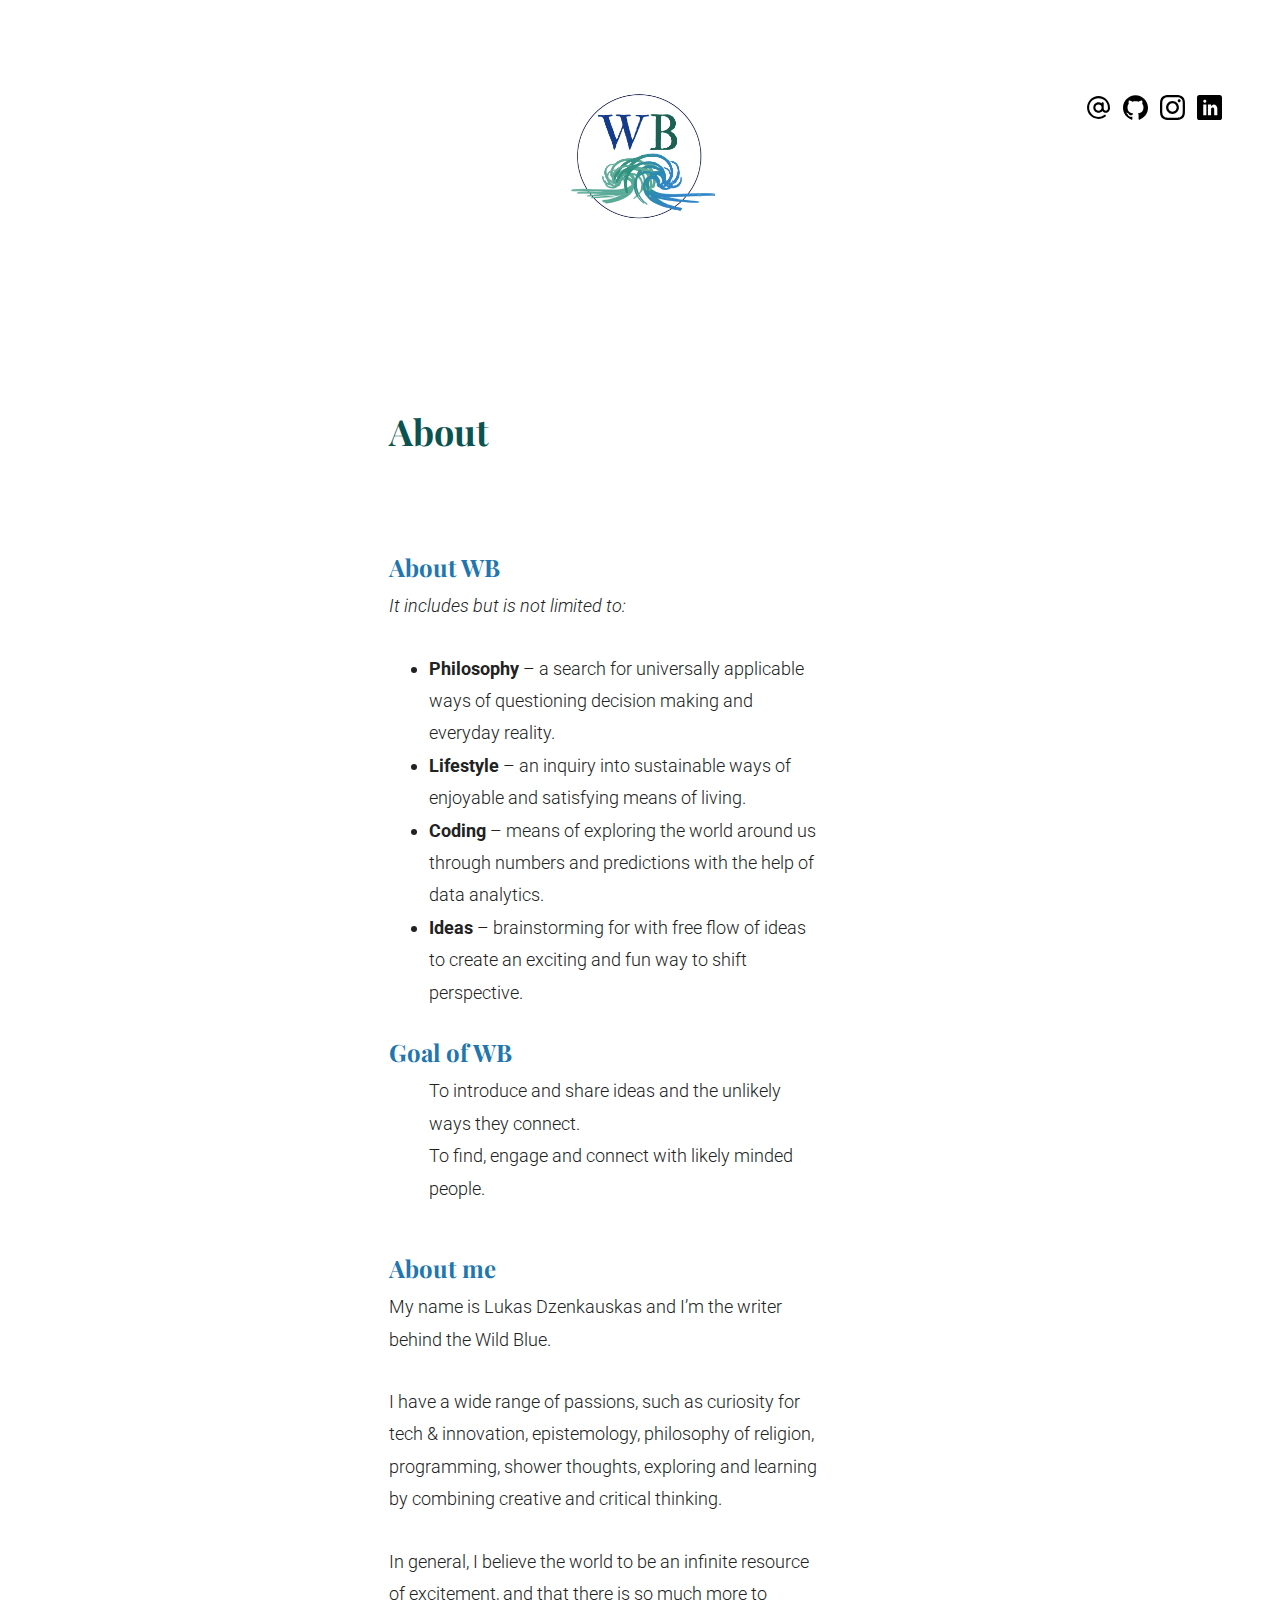
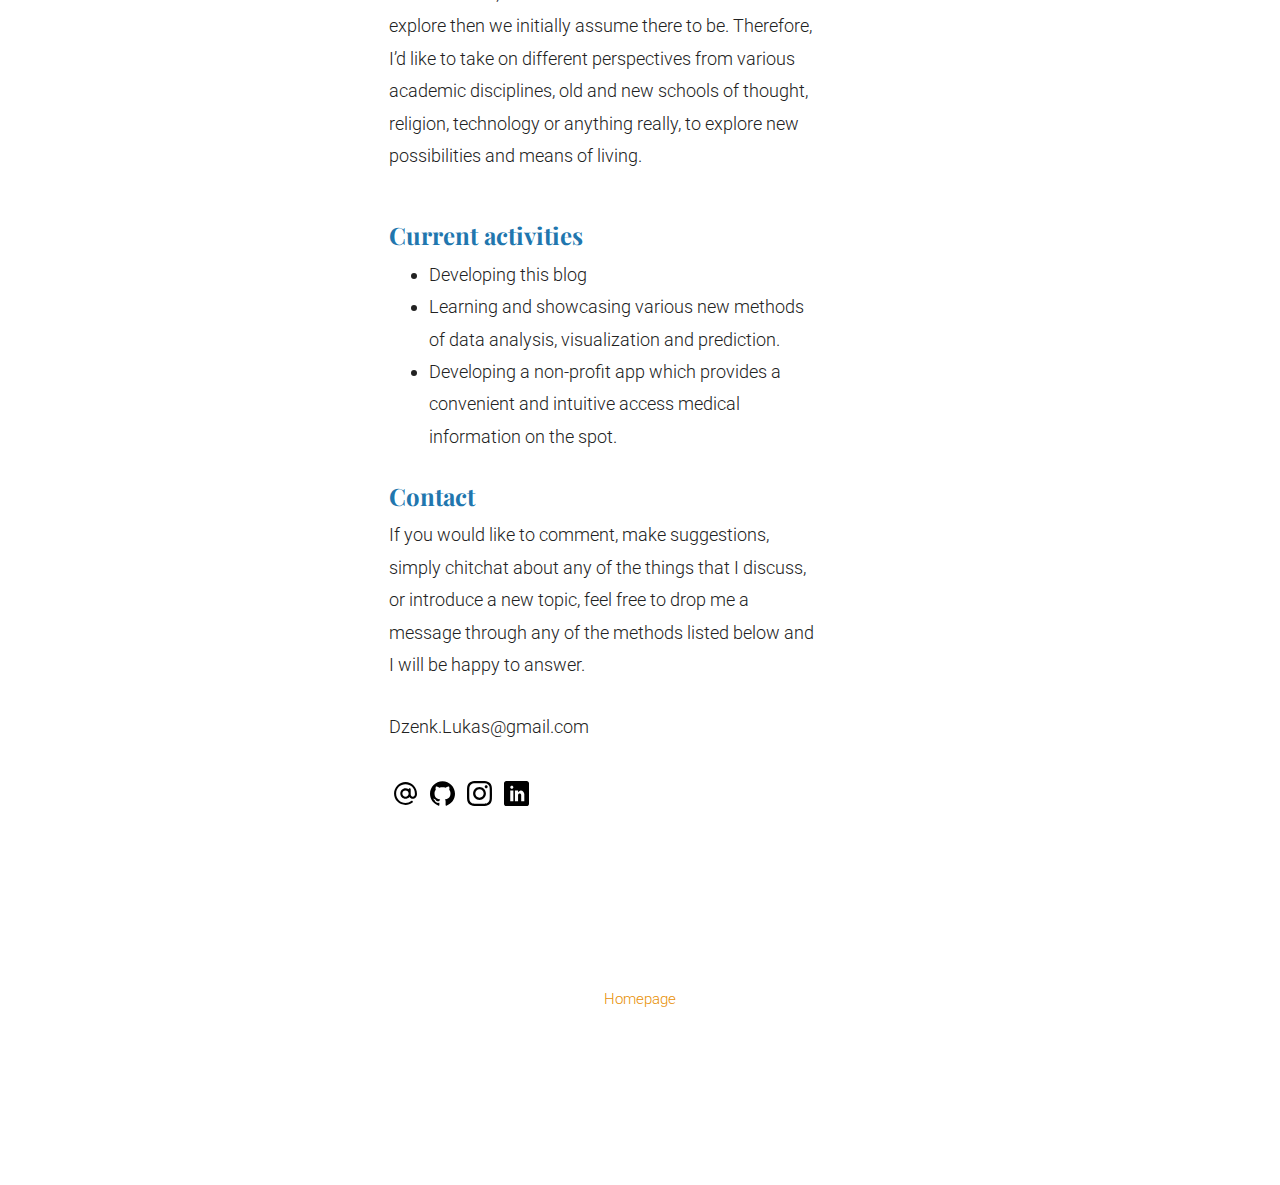
==== commit 7af23898: "Added fb img / homepage option for About" ====
--- a/About.html
+++ b/About.html
@@ -13,13 +13,13 @@
 	<meta name="keywords" content="About me, information, contact" /> <!-- ########### INSERT KEYWORDS ##########-->
 	<meta name="author" content="Lukas Dzenkauskas, L.D., WB, Wild Blue" /> <!-- ########### AUTHOR META DATA ##########-->
 
-
-  	<!-- Facebook and Twitter integration -->
-	<meta property="og:title" content=""/>
-	<meta property="og:image" content=""/>
-	<meta property="og:url" content=""/>
+  	<!-- Facebook integration -->
+	<meta property="og:title" content="Wild Blue - About"/>
+	<meta property="og:image" content="images/logos/logo4.jpg"/>
+	<meta property="og:url" content="https://wildblue.io/About"/>
 	<meta property="og:site_name" content="Wild Blue"/>
-	<meta property="og:description" content="About"/>
+	<meta property="og:description" content="About page"/>
+    
 	<!-- Place favicon.ico and apple-touch-icon.png in the root directory -->
 	<link rel="shortcut icon" href="images/logos/favicon4.svg">
     
@@ -40,8 +40,8 @@
 	<!-- FOR IE9 below -->
 	<!--[if lt IE 9]>
 	<script src="js/respond.min.js"></script>
-	<![endif]-->
-
+	<![endif]-->        
+        
 	</head>
 	<body>
 	<!-- END #fh5co-offcanvas -->
@@ -155,6 +155,9 @@
 				    </div>
             </article>
         </div>
+            <div class="col-lg-12 col-md-12 text-center">
+            <a href="/index.html"><small>Homepage</small></a>
+            </div>
 	</div>
 
 	<footer id="fh5co-footer">
--- a/css/style.css
+++ b/css/style.css
@@ -275,10 +275,10 @@
 }
 @media screen and (max-width: 480px) {
   #fh5co-header .fh5co-social {
-    right: inherit !important;
+    right: 1%!important;
+    max-width: 13%;
     left: inherit !important;
-    top: 5em;
-    left: 50% !important;
+    top: -1em;
     margin-left: -50px;
   }
 }
@@ -673,6 +673,7 @@
   display: flex;
   flex-direction: row;
   justify-content: space-around;
+  flex-wrap: wrap;
 }
 
 .filter-selector {
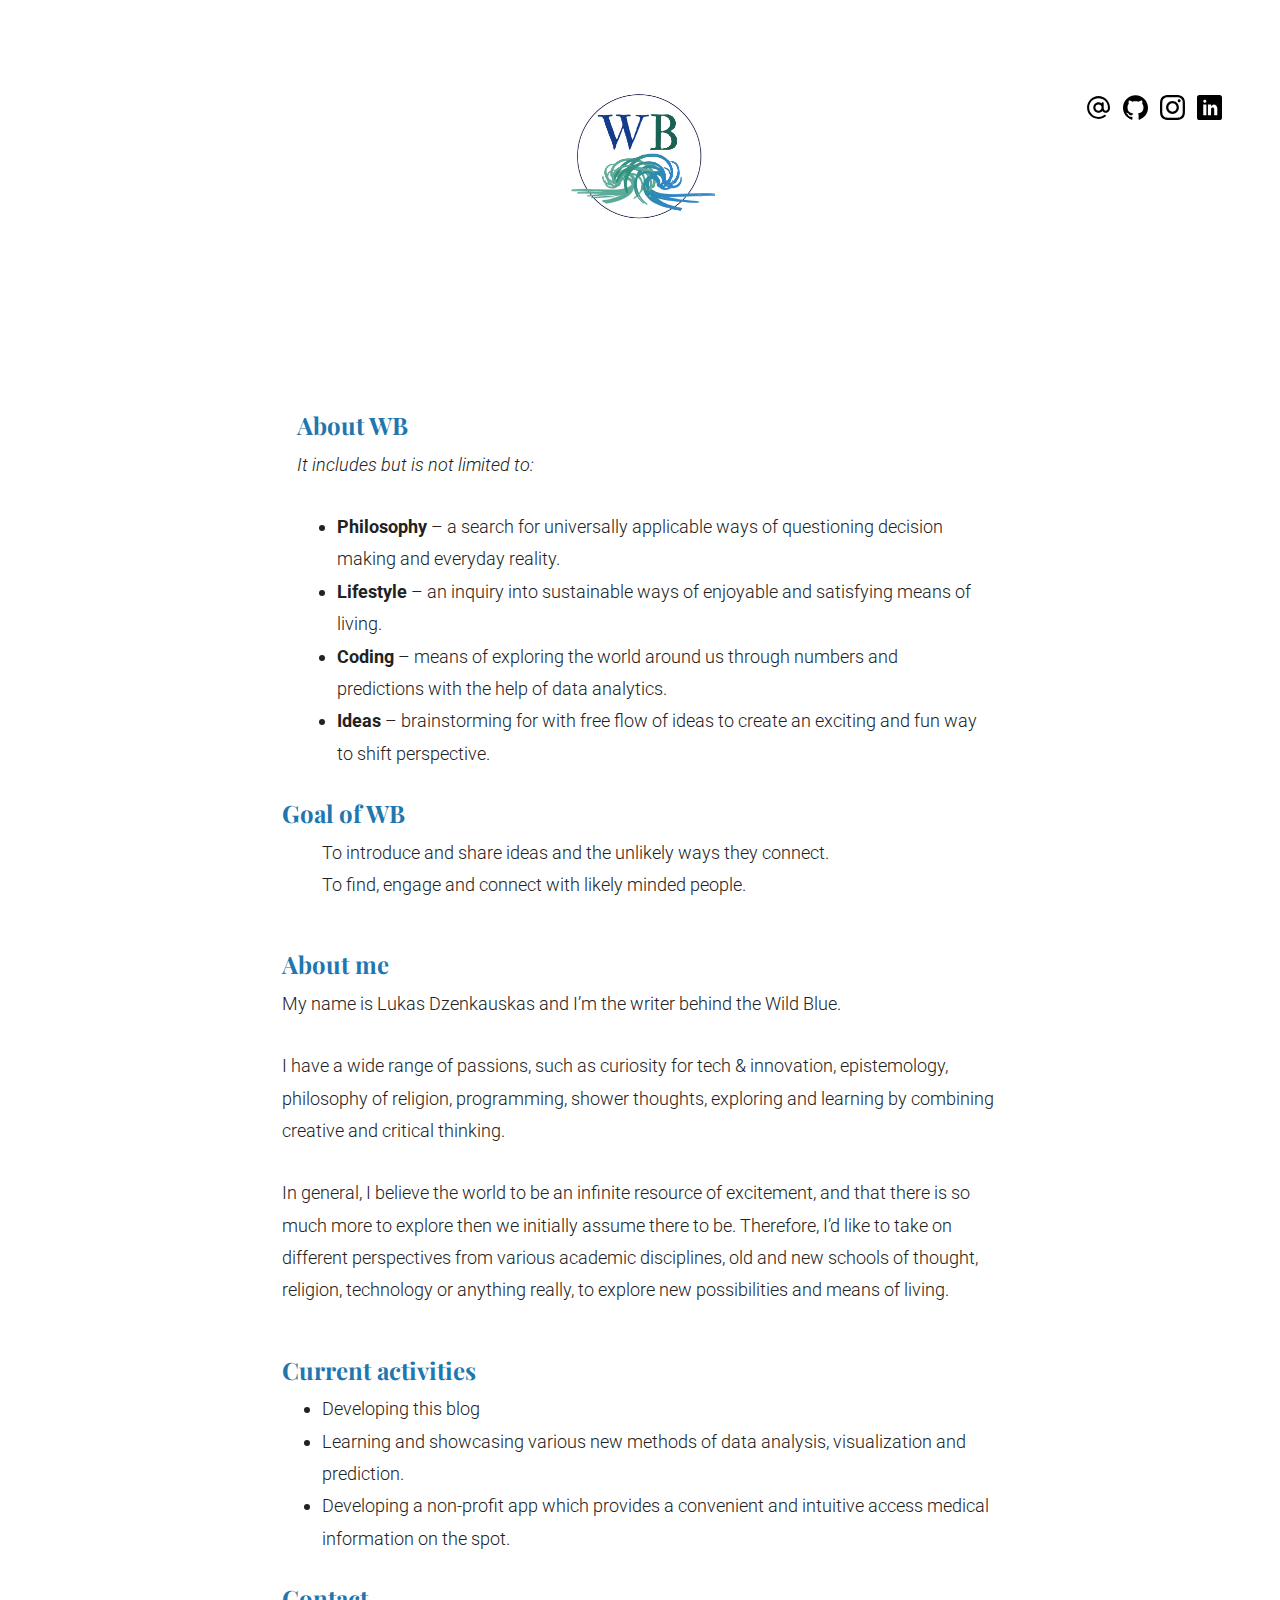
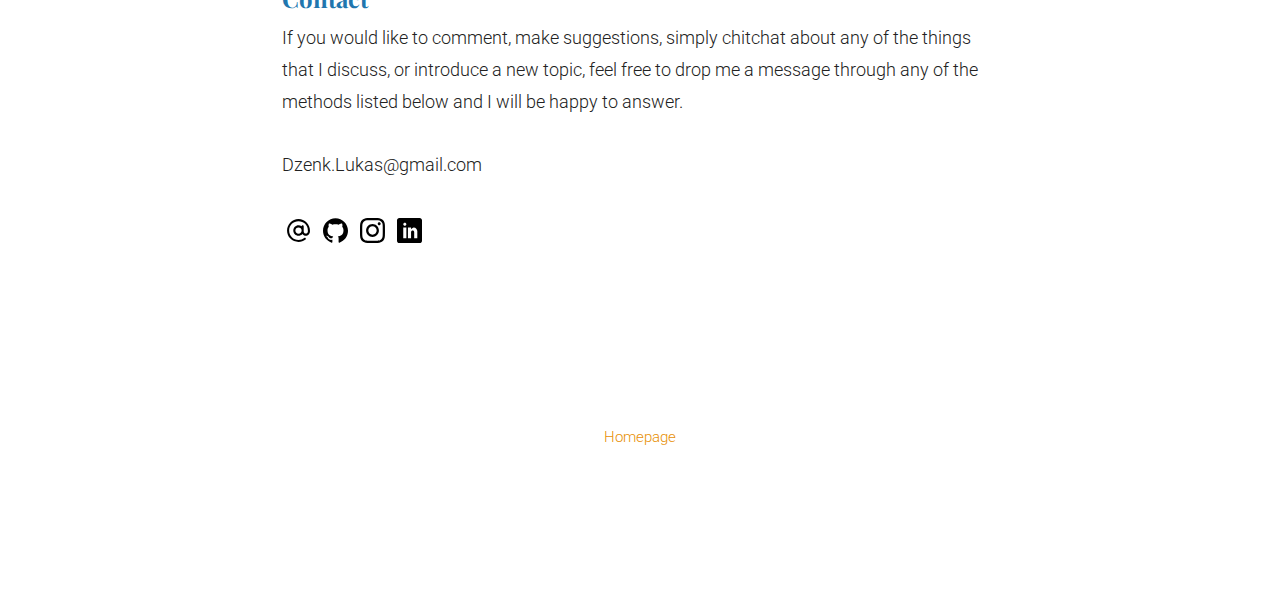
==== commit 9df13586: "Fixed about pg" ====
--- a/About.html
+++ b/About.html
@@ -74,19 +74,12 @@
 	<div class="container-fluid">
         
 		<div class="row fh5co-post-entry single-entry">
-
-			<article class="col-lg-8 col-lg-offset-3 col-md-8 col-md-offset-2 col-sm-8 col-sm-offset-2 col-xs-12 col-xs-offset-0">
             
-            <div class="col-lg-12 col-lg-offset- col-md-12 col-md-offset-0 col-sm-12 col-sm-offset-0 col-xs-12 col-xs-offset-0 text-left content-article">
-            <h1><strong>About</strong></h1> <!-- ########### Article title ##########-->
-            </div>
-
-				<span class="fh5co-meta fh5co-date animate-box-2"></span> <!-- ########### Date of the article ##########-->
+			<article class="col-lg-8 col-lg-offset-2 col-md-8 col-md-offset-2 col-sm-8 col-sm-offset-2 col-xs-12 col-xs-offset-0">
 				
 				<div class="col-lg-12 col-lg-offset-0 col-md-12 col-md-offset-0 col-sm-12 col-sm-offset-0 col-xs-12 col-xs-offset-0 text-left content-article">
-					<div class="row">
                         
-						<div class="col-lg-8 cp-r animate-box-2">
+						<div class="col-md-12 animate-box-2">
                             <h3><strong>About WB</strong></h3>
                             <p><em>It includes but is not limited to:</em></p> 
                             <ul>
@@ -99,10 +92,9 @@
                             <li><strong>Ideas</strong> – brainstorming for with free flow of ideas to create an exciting and fun way to shift perspective.</li>
                             </ul>
 						</div>
-					</div>
                     
                     <div class="row">
-						<div class="col-lg-8 cp-r animate-box-2">
+						<div class="col-md-12 animate-box-2">
                             <h3><strong>Goal of WB</strong></h3>
                             <ul>
                             <p>To introduce and share ideas and the unlikely ways they connect.<br>
@@ -112,7 +104,7 @@
 					</div>
                     
                     <div class="row">
-						<div class="col-lg-8 cp-r animate-box-2">
+						<div class="col-md-12 animate-box-2">
                             <h3><strong>About me</strong></h3>
                             <p>My name is Lukas Dzenkauskas and I’m the writer behind the Wild Blue.</p>
 
@@ -123,7 +115,7 @@
 					</div>
                     
                     <div class="row">
-						<div class="col-lg-8 cp-r animate-box-2">
+						<div class="col-md-12 animate-box-2">
                             <h3><strong>Current activities</strong></h3>
                             <ul>
                                 <li>Developing this blog</li>
@@ -134,7 +126,7 @@
                     </div>
                     
                     <div class="row">
-						<div class="col-lg-8 cp-r animate-box-2">
+						<div class="col-md-12 animate-box-2">
                             <h3><strong>Contact</strong></h3>
                             <p>If you would like to comment, make suggestions, simply chitchat about any of the things that I discuss, or introduce a new topic, feel free to drop me a message through any of the methods listed below and I will be happy to answer.</p>
                             <p>Dzenk.Lukas@gmail.com</p>
@@ -152,14 +144,12 @@
                     <div><p><font color="white">.</font></p></div>
 			         </div>
 		              </div>
-				    </div>
-            </article>
+                    </div>
+                    </article>
         </div>
-            <div class="col-lg-12 col-md-12 text-center">
+            <div class="col-md-12 text-center">
             <a href="/index.html"><small>Homepage</small></a>
             </div>
-	</div>
-
 	<footer id="fh5co-footer">
 		<p><small><br></small></p> <!-- ########### End signature ##########-->
 	</footer>
